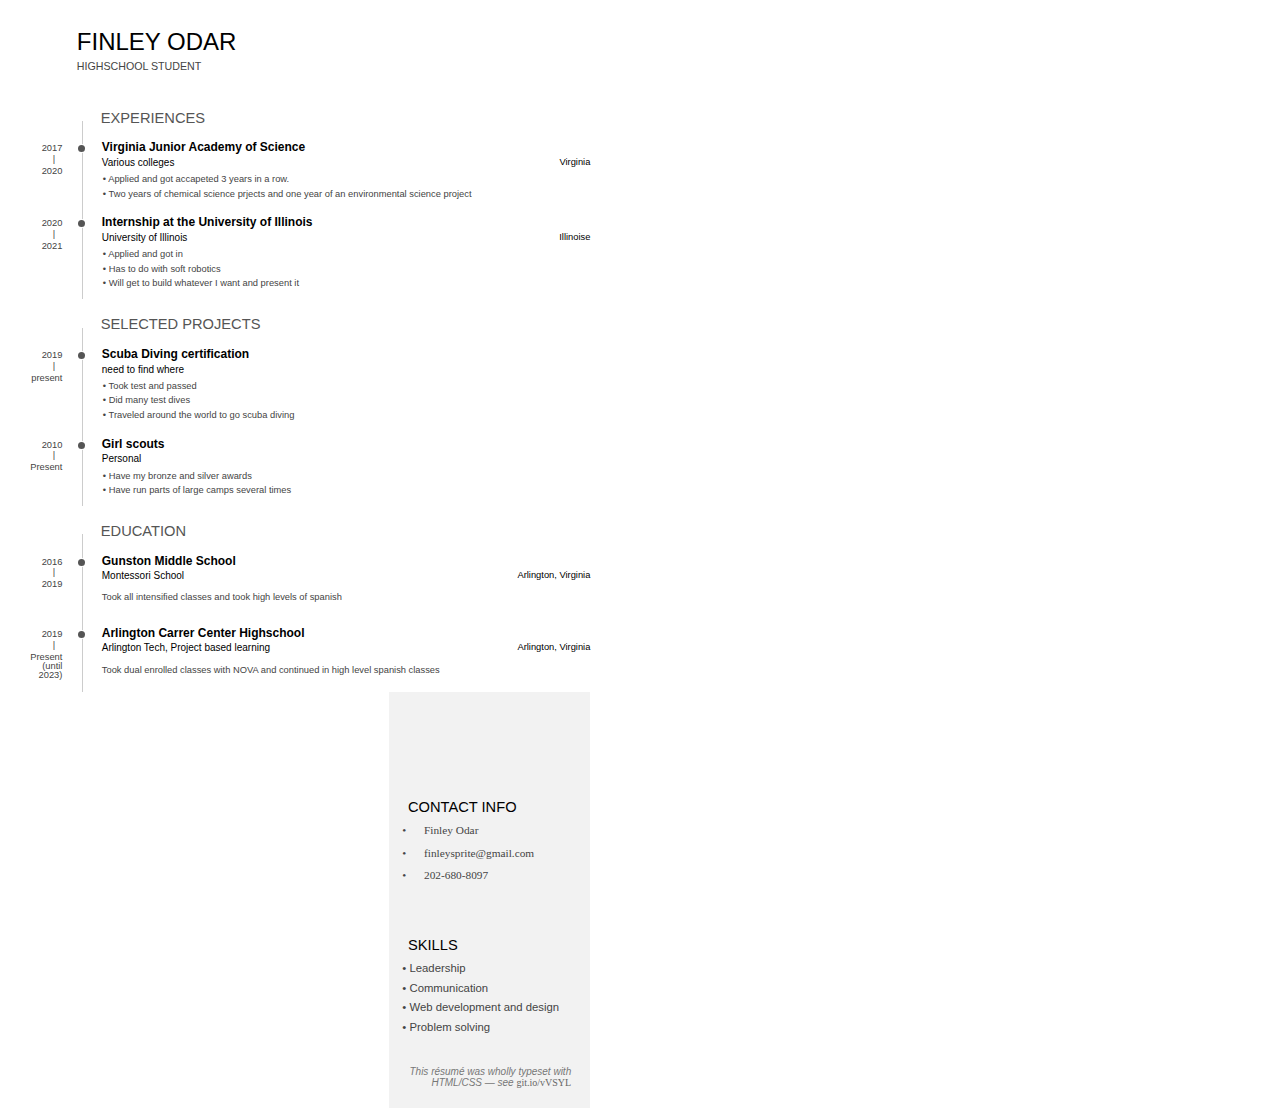
==== resume/index.html @ 8e39c1dd "Fix css links" ====
<!DOCTYPE html>
<html>
  <head>
    <meta charset="utf-8" />
    <link rel="stylesheet" type="text/css" href="normailze.css" />
    <link rel="stylesheet" type="text/css" href="font-awesome.css" />
    <link rel="stylesheet" type="text/css" href="style.css" />
  </head>
  <body lang="en">
    <section id="main">
      <header id="title">
        <h1>Finley Odar</h1>
        <span class="subtitle">Highschool Student</span>
      </header>
      <section class="main-block">
        <h2>
          <i class="fa fa-suitcase"></i> Experiences
        </h2>
        <section class="blocks">
          <div class="date">
            <span>2017</span><span>2020</span>
          </div>
          <div class="decorator">
          </div>
          <div class="details">
            <header>
              <h3>Virginia Junior Academy of Science</h3>
              <span class="place">Various colleges</span>
              <span class="location">Virginia</span>
            </header>
            <div>
              <ul>
                <li>Applied and got accapeted 3 years in a row.</li>
                <li>Two years of chemical science prjects and one year of an environmental science project</li>
              </ul>
              </div>
          </div>
        </section>
        <section class="blocks">
          <div class="date">
            <span>2020</span><span>2021</span>
          </div>
          <div class="decorator">
          </div>
          <div class="details">
            <header>
              <h3>Internship at the University of Illinois</h3>
              <span class="place">University of Illinois</span>
              <span class="location">Illinoise</span>
            </header>
            <div>
              <ul>
                <li>Applied and got in</li>
                <li>Has to do with soft robotics</li>
                <li>Will get to build whatever I want and present it</li>
              </ul>
            </div>
          </div>
        </section>
      <section class="main-block">
        <h2>
          <i class="fa fa-folder-open"></i> Selected Projects
        </h2>
        <section class="blocks">
          <div class="date">
            <span>2019</span><span>present</span>
          </div>
          <div class="decorator">
          </div>
          <div class="details">
            <header>
              <h3>Scuba Diving certification</h3>
              <span class="place">need to find where</span>
            </header>
            <div>
              <ul>
                <li>Took test and passed</li>
                <li>Did many test dives</li>
                <li>Traveled around the world to go scuba diving</li>
              </ul>
            </div>
          </div>
        </section>
        <section class="blocks">
          <div class="date">
            <span>2010</span><span>Present</span>
          </div>
          <div class="decorator">
          </div>
          <div class="details">
            <header>
              <h3>Girl scouts</h3>
              <span class="place">Personal</span>
            </header>
            <div>
              <ul>
                <li>Have my bronze and silver awards</li>
                <li>Have run parts of large camps several times</li>
              </ul>
            </div>
          </div>
        </section>
      <section class="main-block concise">
        <h2>
          <i class="fa fa-graduation-cap"></i> Education
        </h2>
        <section class="blocks">
          <div class="date">
            <span>2016</span><span>2019</span>
          </div>
          <div class="decorator">
          </div>
          <div class="details">
            <header>
              <h3>Gunston Middle School</h3>
              <span class="place">Montessori School</span>
              <span class="location">Arlington, Virginia</span>
            </header>
            <div>Took all intensified classes and took high levels of spanish</div>
          </div>
        </section>
        <section class="blocks">
          <div class="date">
            <span>2019</span><span>Present (until 2023)</span>
          </div>
          <div class="decorator">
          </div>
          <div class="details">
            <header>
              <h3>Arlington Carrer Center Highschool</h3>
              <span class="place">Arlington Tech, Project based learning</span>
              <span class="location">Arlington, Virginia</span>
            </header>
            <div>Took dual enrolled classes with NOVA and continued in high level spanish classes</div>
          </div>
        </section>


    <aside id="sidebar">
      <div class="side-block" id="contact">
        <h1>
          Contact Info
        </h1>
        <ul>
          <li><i class="fa fa-globe"></i> Finley Odar</li>
          <li><i class="fa fa-envelope"></i> finleysprite@gmail.com</li>
          <li><i class="fa fa-phone"></i> 202-680-8097 </li>
        </ul>
      </div>
      <div class="side-block" id="skills">
        <h1>
          Skills
        </h1>
        <ul>
          <li>Leadership</li>
          <li>Communication</li>
          <li>Web development and design</li>
          <li>Problem solving</li>
        </ul>
      </div>
      <div class="side-block" id="disclaimer">
        This r&eacute;sum&eacute; was wholly typeset with HTML/CSS &mdash; see <code>git.io/vVSYL</code>
      </div>
    </aside>
  </body>
</html>
---- resume/normailze.css ----
/*! normalize.css v8.0.1 | MIT License | github.com/necolas/normalize.css */

/* Document
   ========================================================================== */

/**
 * 1. Correct the line height in all browsers.
 * 2. Prevent adjustments of font size after orientation changes in iOS.
 */

html {
  line-height: 1.15; /* 1 */
  -webkit-text-size-adjust: 100%; /* 2 */
}

/* Sections
   ========================================================================== */

/**
 * Remove the margin in all browsers.
 */

body {
  margin: 0;
}

/**
 * Render the `main` element consistently in IE.
 */

main {
  display: block;
}

/**
 * Correct the font size and margin on `h1` elements within `section` and
 * `article` contexts in Chrome, Firefox, and Safari.
 */

h1 {
  font-size: 2em;
  margin: 0.67em 0;
}

/* Grouping content
   ========================================================================== */

/**
 * 1. Add the correct box sizing in Firefox.
 * 2. Show the overflow in Edge and IE.
 */

hr {
  box-sizing: content-box; /* 1 */
  height: 0; /* 1 */
  overflow: visible; /* 2 */
}

/**
 * 1. Correct the inheritance and scaling of font size in all browsers.
 * 2. Correct the odd `em` font sizing in all browsers.
 */

pre {
  font-family: monospace, monospace; /* 1 */
  font-size: 1em; /* 2 */
}

/* Text-level semantics
   ========================================================================== */

/**
 * Remove the gray background on active links in IE 10.
 */

a {
  background-color: transparent;
}

/**
 * 1. Remove the bottom border in Chrome 57-
 * 2. Add the correct text decoration in Chrome, Edge, IE, Opera, and Safari.
 */

abbr[title] {
  border-bottom: none; /* 1 */
  text-decoration: underline; /* 2 */
  text-decoration: underline dotted; /* 2 */
}

/**
 * Add the correct font weight in Chrome, Edge, and Safari.
 */

b,
strong {
  font-weight: bolder;
}

/**
 * 1. Correct the inheritance and scaling of font size in all browsers.
 * 2. Correct the odd `em` font sizing in all browsers.
 */

code,
kbd,
samp {
  font-family: monospace, monospace; /* 1 */
  font-size: 1em; /* 2 */
}

/**
 * Add the correct font size in all browsers.
 */

small {
  font-size: 80%;
}

/**
 * Prevent `sub` and `sup` elements from affecting the line height in
 * all browsers.
 */

sub,
sup {
  font-size: 75%;
  line-height: 0;
  position: relative;
  vertical-align: baseline;
}

sub {
  bottom: -0.25em;
}

sup {
  top: -0.5em;
}

/* Embedded content
   ========================================================================== */

/**
 * Remove the border on images inside links in IE 10.
 */

img {
  border-style: none;
}

/* Forms
   ========================================================================== */

/**
 * 1. Change the font styles in all browsers.
 * 2. Remove the margin in Firefox and Safari.
 */

button,
input,
optgroup,
select,
textarea {
  font-family: inherit; /* 1 */
  font-size: 100%; /* 1 */
  line-height: 1.15; /* 1 */
  margin: 0; /* 2 */
}

/**
 * Show the overflow in IE.
 * 1. Show the overflow in Edge.
 */

button,
input { /* 1 */
  overflow: visible;
}

/**
 * Remove the inheritance of text transform in Edge, Firefox, and IE.
 * 1. Remove the inheritance of text transform in Firefox.
 */

button,
select { /* 1 */
  text-transform: none;
}

/**
 * Correct the inability to style clickable types in iOS and Safari.
 */

button,
[type="button"],
[type="reset"],
[type="submit"] {
  -webkit-appearance: button;
}

/**
 * Remove the inner border and padding in Firefox.
 */

button::-moz-focus-inner,
[type="button"]::-moz-focus-inner,
[type="reset"]::-moz-focus-inner,
[type="submit"]::-moz-focus-inner {
  border-style: none;
  padding: 0;
}

/**
 * Restore the focus styles unset by the previous rule.
 */

button:-moz-focusring,
[type="button"]:-moz-focusring,
[type="reset"]:-moz-focusring,
[type="submit"]:-moz-focusring {
  outline: 1px dotted ButtonText;
}

/**
 * Correct the padding in Firefox.
 */

fieldset {
  padding: 0.35em 0.75em 0.625em;
}

/**
 * 1. Correct the text wrapping in Edge and IE.
 * 2. Correct the color inheritance from `fieldset` elements in IE.
 * 3. Remove the padding so developers are not caught out when they zero out
 *    `fieldset` elements in all browsers.
 */

legend {
  box-sizing: border-box; /* 1 */
  color: inherit; /* 2 */
  display: table; /* 1 */
  max-width: 100%; /* 1 */
  padding: 0; /* 3 */
  white-space: normal; /* 1 */
}

/**
 * Add the correct vertical alignment in Chrome, Firefox, and Opera.
 */

progress {
  vertical-align: baseline;
}

/**
 * Remove the default vertical scrollbar in IE 10+.
 */

textarea {
  overflow: auto;
}

/**
 * 1. Add the correct box sizing in IE 10.
 * 2. Remove the padding in IE 10.
 */

[type="checkbox"],
[type="radio"] {
  box-sizing: border-box; /* 1 */
  padding: 0; /* 2 */
}

/**
 * Correct the cursor style of increment and decrement buttons in Chrome.
 */

[type="number"]::-webkit-inner-spin-button,
[type="number"]::-webkit-outer-spin-button {
  height: auto;
}

/**
 * 1. Correct the odd appearance in Chrome and Safari.
 * 2. Correct the outline style in Safari.
 */

[type="search"] {
  -webkit-appearance: textfield; /* 1 */
  outline-offset: -2px; /* 2 */
}

/**
 * Remove the inner padding in Chrome and Safari on macOS.
 */

[type="search"]::-webkit-search-decoration {
  -webkit-appearance: none;
}

/**
 * 1. Correct the inability to style clickable types in iOS and Safari.
 * 2. Change font properties to `inherit` in Safari.
 */

::-webkit-file-upload-button {
  -webkit-appearance: button; /* 1 */
  font: inherit; /* 2 */
}

/* Interactive
   ========================================================================== */

/*
 * Add the correct display in Edge, IE 10+, and Firefox.
 */

details {
  display: block;
}

/*
 * Add the correct display in all browsers.
 */

summary {
  display: list-item;
}

/* Misc
   ========================================================================== */

/**
 * Add the correct display in IE 10+.
 */

template {
  display: none;
}

/**
 * Add the correct display in IE 10.
 */

[hidden] {
  display: none;
}
---- resume/style.css ----
@page {
  size: letter portrait;
  margin: 0;
}

* {
  box-sizing: border-box;
}

:root {
  --page-width: 8.5in;
  --page-height: 11in;
  --main-width: 6.4in;
  --sidebar-width: calc(var(--page-width) - var(--main-width));
  --decorator-horizontal-margin: 0.2in;

  --sidebar-horizontal-padding: 0.2in;

  /* XXX: using px for very good precision control */
  --decorator-outer-offset-top: 10px;
  --decorator-outer-offset-left: -5.5px;
  --decorator-border-width: 1px;
  --decorator-outer-dim: 9px;
  --decorator-border: 1px solid #ccc;

  --row-blocks-padding-top: 5pt;
  --date-block-width: 0.6in;

  --main-blocks-title-icon-offset-left: -19pt;
}

body {
  width: var(--page-width);
  height: var(--page-height);
  margin: 0;
  font-family: "Open Sans", sans-serif; 
  font-weight: 300;
  line-height: 1.3;
  color: #444;
  hyphens: auto;
}

h1, h2, h3 {
  margin: 0;
  color: #000;
}

li {
  list-style-type: none;
}

#main {
  float: left;
  width: var(--main-width);
  padding: 0.25in 0.25in 0 0.25in;
  font-size: 7pt;
}

#sidebar {
  float: right;
  position: relative; /* for disclaimer */
  width: var(--sidebar-width);
  height: 100%;
  padding: 0.6in var(--sidebar-horizontal-padding);
  background-color: #f2f2f2;
  font-size: 8.5pt;
}

/* main */

/** big title **/
#title, h1, h2 {
  text-transform: uppercase;
}

#title {
  position: relative;
  left: 0.55in;
  margin-bottom: 0.3in;
  line-height: 1.2;
}

#title h1 {
  font-weight: 300;
  font-size: 18pt;
  line-height: 1.5;
}

#title h1 strong {
  margin: auto 2pt auto 4pt;
  font-weight: 600;
}

.subtitle {
  font-size: 8pt;
}

/*** categorial blocks ***/

.main-block {
  margin-top: 0.1in;
}

#main h2 {
  position: relative;
  top: var(--row-blocks-padding-top);
  /* XXX: 0.5px for aligning fx printing */
  left: calc((var(--date-block-width) + var(--decorator-horizontal-margin)));
  font-weight: 400;
  font-size: 11pt;
  color: #555;
}

#main h2 > i {
  /* use absolute position to prevent icon's width from misaligning title */
  /* assigning a fixed width here is no better due to needing to align decorator
     line too */
  position: absolute;
  left: var(--main-blocks-title-icon-offset-left);
  z-index: 1; /* over decorator line */
  color: #444;
}

#main h2::after { /* extends the decorator line */
  height: calc(var(--row-blocks-padding-top) * 2);
  position: relative;
  top: calc(-1 * var(--row-blocks-padding-top));
  /* XXX: 0.5px for aligning fx printing */
  left: calc(-1 * var(--decorator-horizontal-margin));
  display: block;
  border-left: var(--decorator-border);
  z-index: 0;
  line-height: 0;
  font-size: 0;
  content: ' ';
}

/**** minor tweaks on the icon fonts ****/
#main h2 > .fa-graduation-cap {
  left: calc(var(--main-blocks-title-icon-offset-left) - 2pt);
  top: 2pt;
}

#main h2 > .fa-suitcase {
  top: 1pt;
}

#main h2 > .fa-folder-open {
  top: 1.5pt;
}

/**** individual row blocks (date - decorator - details) ****/

.blocks {
  display: flex;
  flex-flow: row nowrap;
}

.blocks > div {
  padding-top: var(--row-blocks-padding-top);
}

.date {
  flex: 0 0 var(--date-block-width);
  padding-top: calc(var(--row-blocks-padding-top) + 2.5pt) !important;
  padding-right: var(--decorator-horizontal-margin);
  font-size: 7pt;
  text-align: right;
  line-height: 1;
}

.date span {
  display: block;
}

.date span:nth-child(2)::before {
  position: relative;
  top: 1pt;
  right: 5.5pt;
  display: block;
  height: 10pt;
  content: '|';
}

.decorator {
  flex: 0 0 0;
  position: relative;
  width: 2pt;
  min-height: 100%;
  border-left: var(--decorator-border);
}

/*
 * XXX: Use two filled circles to achieve the circle-with-white-border effect.
 * The normal technique of only using one pseudo element and
 * border: 1px solid white; style makes firefox erroneously either:
 * 1) overflows the grayshade background (if no background-clip is set), or
 * 2) shows decorator line which should've been masked by the white border
 *
 */

.decorator::before {
  position: absolute;
  top: var(--decorator-outer-offset-top);
  left: var(--decorator-outer-offset-left);
  content: ' ';
  display: block;
  width: var(--decorator-outer-dim);
  height: var(--decorator-outer-dim);
  border-radius: calc(var(--decorator-outer-dim) / 2);
  background-color: #fff;
}

.decorator::after {
  position: absolute;
  top: calc(var(--decorator-outer-offset-top) + var(--decorator-border-width));
  left: calc(var(--decorator-outer-offset-left) + var(--decorator-border-width));
  content: ' ';
  display: block;
  width: calc(var(--decorator-outer-dim) - (var(--decorator-border-width) * 2));
  height: calc(var(--decorator-outer-dim) - (var(--decorator-border-width) * 2));
  border-radius: calc((var(--decorator-outer-dim) - (var(--decorator-border-width) * 2)) / 2);
  background-color: #555;
}

.blocks:last-child .decorator { /* slightly shortens it */
  margin-bottom: 0.25in;
}

/***** fine-tunes on the details block where the real juice is *****/

.details {
  flex: 1 0 0;
  padding-left: var(--decorator-horizontal-margin);
  padding-top: calc(var(--row-blocks-padding-top) - 0.5pt) !important; /* not sure why but this is needed for better alignment */
}

.details header {
  color: #000;
}

.details h3 {
  font-size: 9pt;
}

.main-block:not(.concise) .details div {
  margin: 0.18in 0 0.1in 0; 
}

.main-block:not(.concise) .blocks:last-child .details div {
  margin-bottom: 0;
}

.main-block.concise .details div:not(.concise) {
  /* use padding to work around the fact that margin doesn't affect floated
     neighboring elements */
  padding: 0.05in 0 0.07in 0;
}

.details .place {
  float: left;
  font-size: 7.5pt;
}

.details .location {
  float: right;
}

.details div {
  clear: both;
}

.details .location::before {
  display: inline-block;
  position: relative;
  right: 3pt;
  top: 0.25pt;
  font-family: FontAwesome;
  font-weight: normal;
  font-style: normal;
  text-decoration: inherit;
  content: "\f041";
}

/***** fine-tunes on the lists... *****/

#main ul {
  padding-left: 0.07in;
  margin: 0.08in 0;
}

#main li {
  margin: 0 0 0.025in 0;
}

/****** customize list symbol style ******/
#main li::before {
  position: relative;
  margin-left: -4.25pt;
  content: '• ';
}

.details .concise ul {
  margin: 0 !important;
  columns: 2;
}

.details .concise li {
  margin: 0 !important;
}

.details .concise li {
  margin-left: 0 !important;
}



/* sidebar */

#sidebar h1 {
  font-weight: 400;
  font-size: 11pt;
}

.side-block {
  margin-top: 0.5in; 
}
.side-block > a, .side-block > a:visited {
    text-decoration: none;
    color: #000;
}

#contact ul {
  margin-top: 0.05in;
  padding-left: 0;
  font-family: "Source Code Pro";
  font-weight: 400;
  line-height: 1.75;
}

#contact li > i {
  width: 9pt; /* for text alignment */
  text-align: right;
}

#skills {
  line-height: 1.5;
}

#skills ul {
  margin: 0.05in 0 0.15in;
  padding: 0;
}

#disclaimer {
  position: absolute;
  bottom: var(--sidebar-horizontal-padding);
  right: var(--sidebar-horizontal-padding);
  font-size: 7.5pt;
  font-style: italic;
  line-height: 1.1;
  text-align: right;
  color: #777;
}

#disclaimer code {
  color: #666;
  font-family: "Source Code Pro";
  font-weight: 400;
  font-style: normal;
}
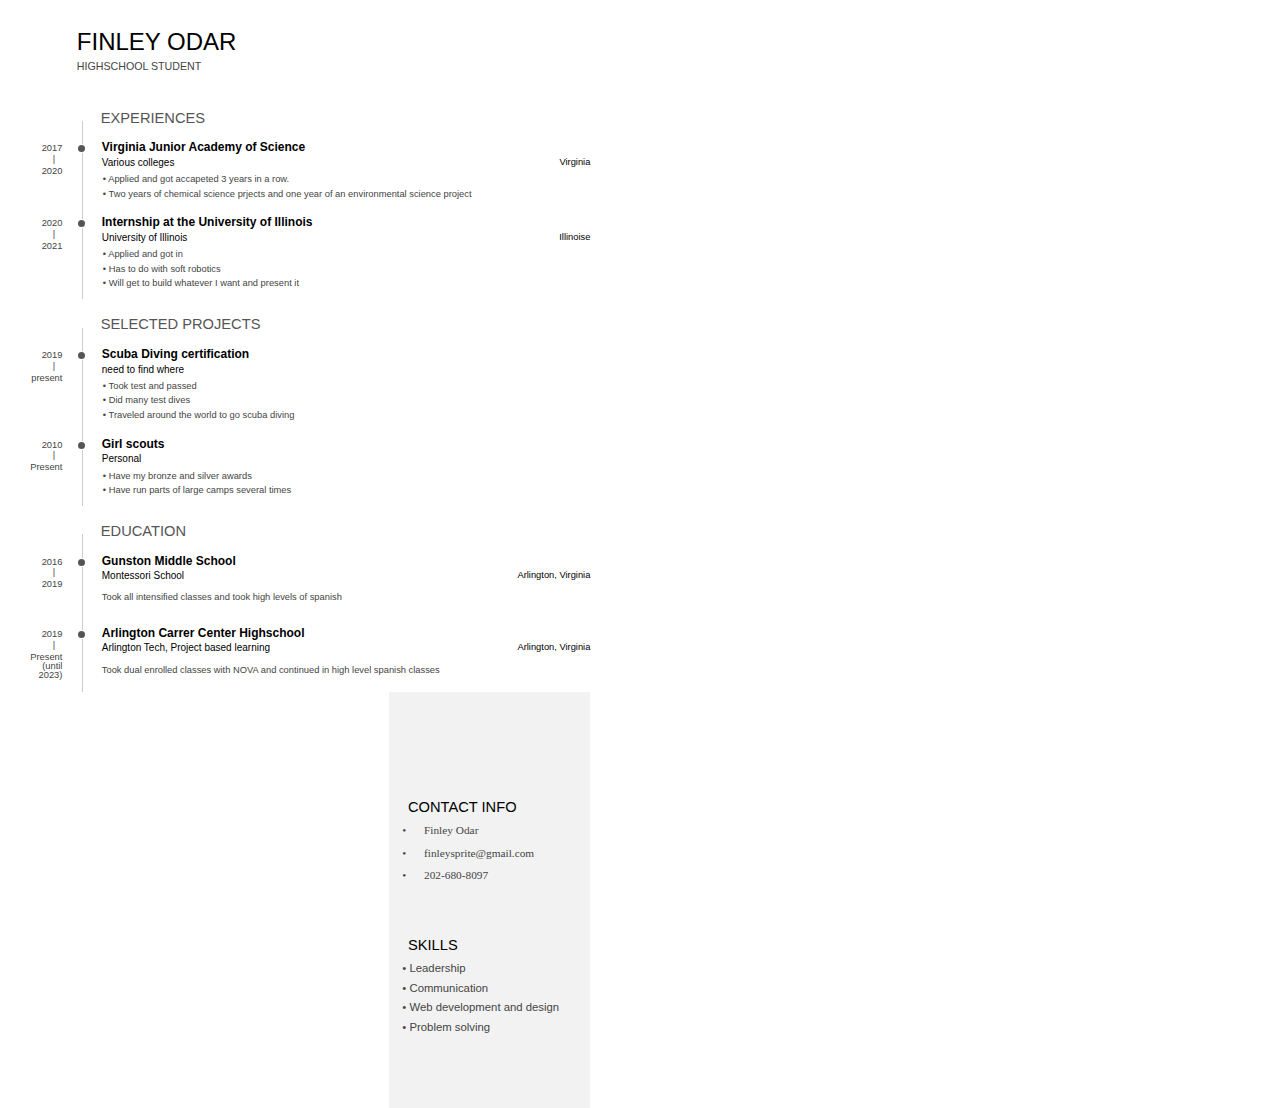
==== commit 1fcbe502: "Try to fix resume" ====
--- a/resume/index.html
+++ b/resume/index.html
@@ -158,9 +158,6 @@
           <li>Problem solving</li>
         </ul>
       </div>
-      <div class="side-block" id="disclaimer">
-        This r&eacute;sum&eacute; was wholly typeset with HTML/CSS &mdash; see <code>git.io/vVSYL</code>
-      </div>
     </aside>
   </body>
 </html>
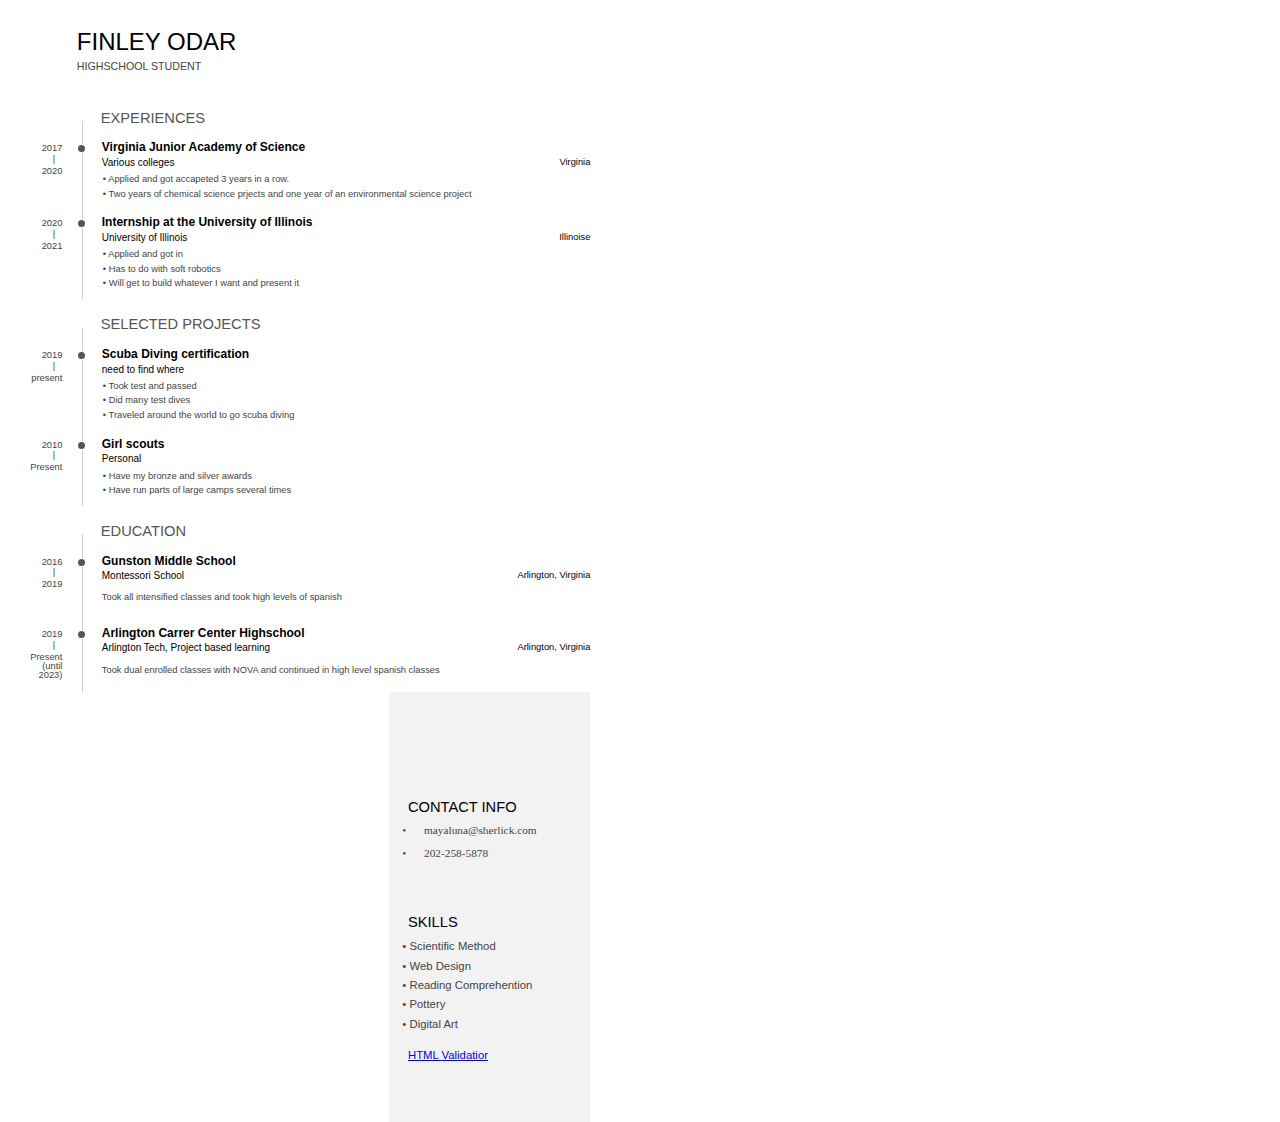
==== commit a5dd50dc: "Try mayas code" ====
--- a/resume/index.html
+++ b/resume/index.html
@@ -134,17 +134,14 @@
             <div>Took dual enrolled classes with NOVA and continued in high level spanish classes</div>
           </div>
         </section>
-
-
-    <aside id="sidebar">
+ <aside id="sidebar">
       <div class="side-block" id="contact">
         <h1>
           Contact Info
         </h1>
         <ul>
-          <li><i class="fa fa-globe"></i> Finley Odar</li>
-          <li><i class="fa fa-envelope"></i> finleysprite@gmail.com</li>
-          <li><i class="fa fa-phone"></i> 202-680-8097 </li>
+          <li><i class="fa fa-envelope"></i> mayaluna@sherlick.com</li>
+          <li><i class="fa fa-phone"></i> 202-258-5878</li>
         </ul>
       </div>
       <div class="side-block" id="skills">
@@ -152,12 +149,18 @@
           Skills
         </h1>
         <ul>
-          <li>Leadership</li>
-          <li>Communication</li>
-          <li>Web development and design</li>
-          <li>Problem solving</li>
+          <li>Scientific Method</li>
+          <li>Web Design</li>
+	  <li>Reading Comprehention</li>
+	  <li>Pottery</li>
+	  <li>Digital Art</li>
         </ul>
+<footer>
+<a href="http://validator.w3.org/check?uri=https://msherlick15.github.io/website/Resume/">
+<strong> HTML </strong>Validatior</a> &nbsp;
+</footer>
       </div>
     </aside>
+
   </body>
 </html>
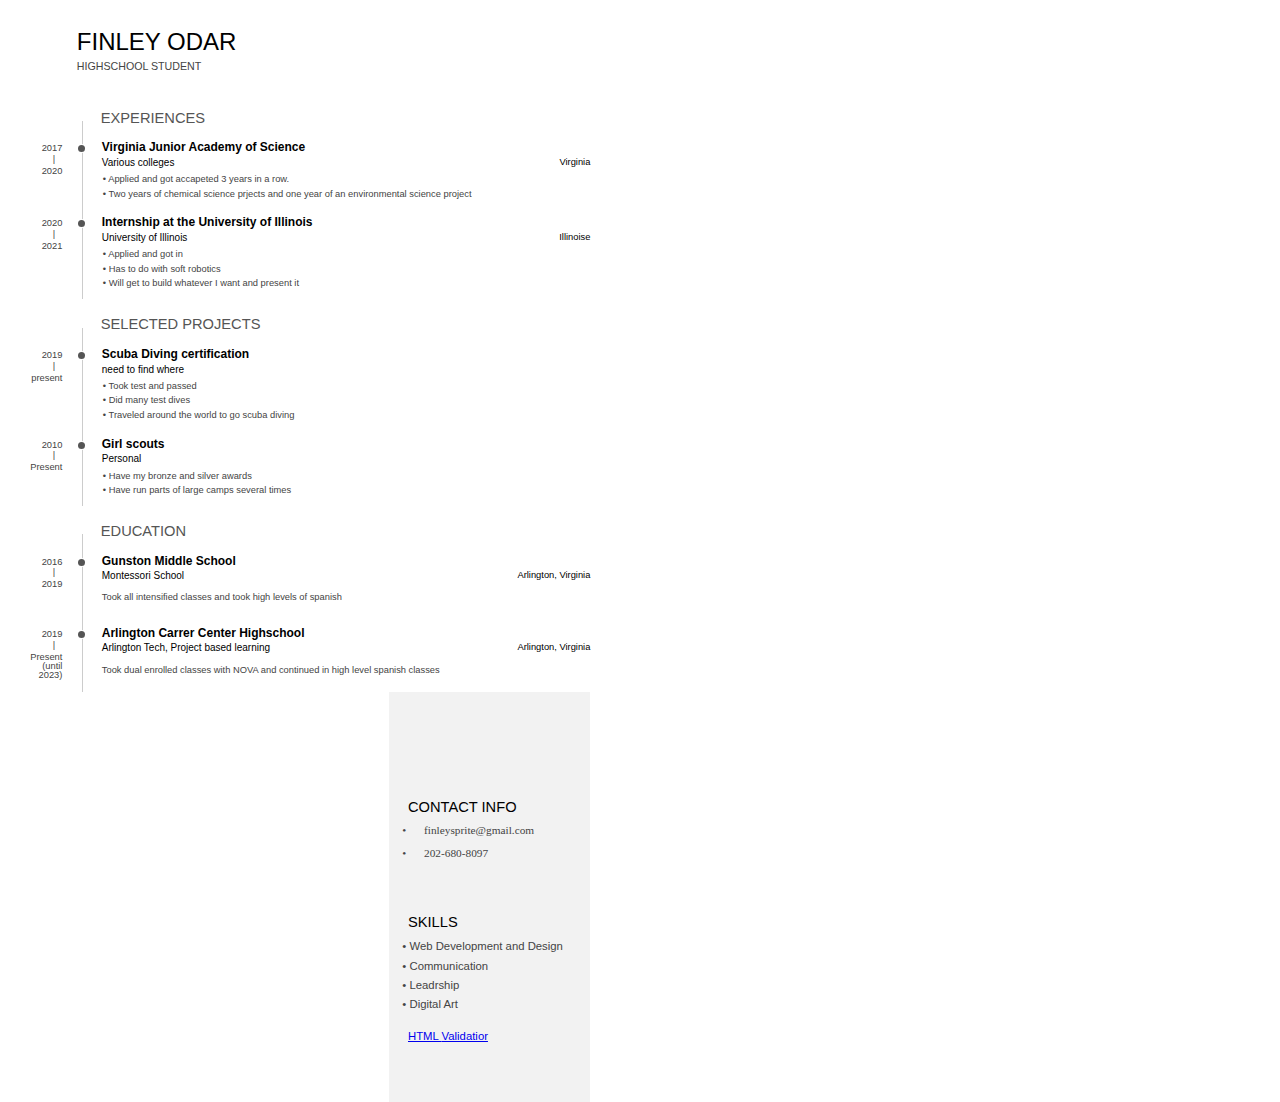
==== commit dd74f288: "Put my info back into sidebar" ====
--- a/resume/index.html
+++ b/resume/index.html
@@ -140,8 +140,8 @@
           Contact Info
         </h1>
         <ul>
-          <li><i class="fa fa-envelope"></i> mayaluna@sherlick.com</li>
-          <li><i class="fa fa-phone"></i> 202-258-5878</li>
+          <li><i class="fa fa-envelope"></i> finleysprite@gmail.com</li>
+          <li><i class="fa fa-phone"></i> 202-680-8097</li>
         </ul>
       </div>
       <div class="side-block" id="skills">
@@ -149,10 +149,9 @@
           Skills
         </h1>
         <ul>
-          <li>Scientific Method</li>
-          <li>Web Design</li>
-	  <li>Reading Comprehention</li>
-	  <li>Pottery</li>
+          <li>Web Development and Design</li>
+	  <li>Communication</li>
+	  <li>Leadrship</li>
 	  <li>Digital Art</li>
         </ul>
 <footer>
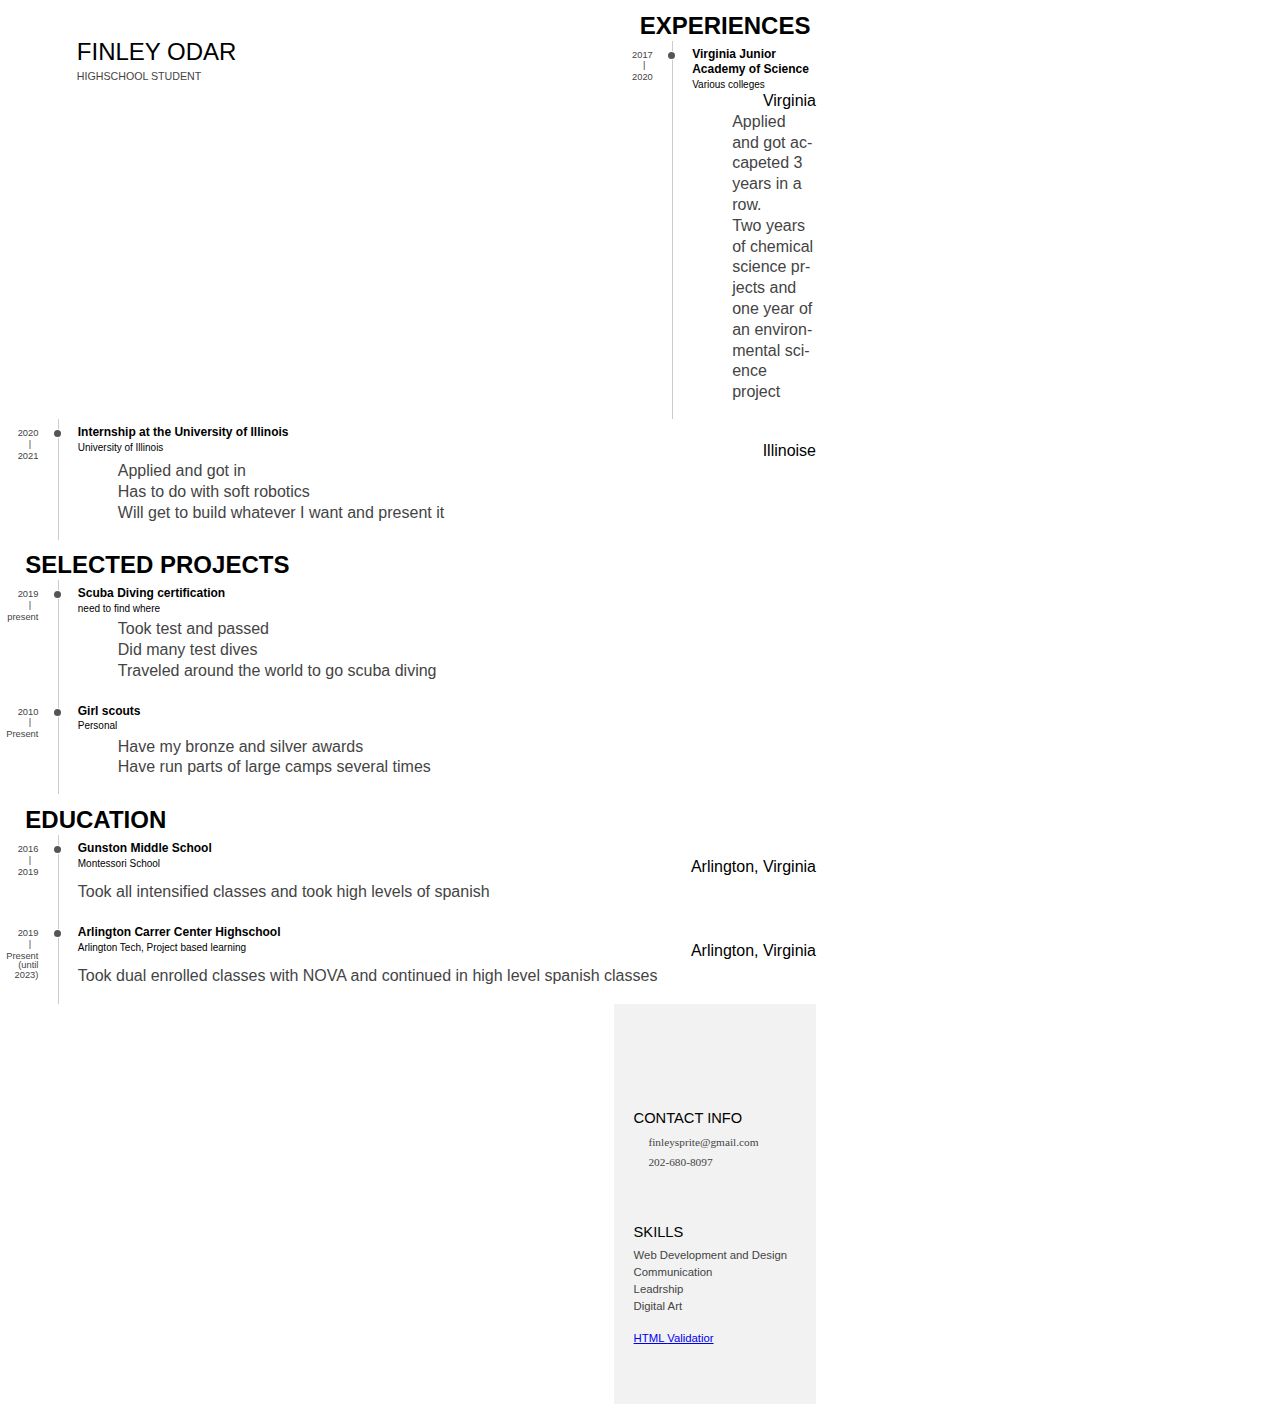
==== commit b36abc72: "Fix errors found in html validator" ====
--- a/resume/index.html
+++ b/resume/index.html
@@ -12,10 +12,12 @@
         <h1>Finley Odar</h1>
         <span class="subtitle">Highschool Student</span>
       </header>
+     </section>
       <section class="main-block">
         <h2>
           <i class="fa fa-suitcase"></i> Experiences
         </h2>
+</section>
         <section class="blocks">
           <div class="date">
             <span>2017</span><span>2020</span>
@@ -155,7 +157,7 @@
 	  <li>Digital Art</li>
         </ul>
 <footer>
-<a href="http://validator.w3.org/check?uri=https://msherlick15.github.io/website/Resume/">
+<a href="http://validator.w3.org/check?uri=https://fodar2005.github.io/website/resume/">
 <strong> HTML </strong>Validatior</a> &nbsp;
 </footer>
       </div>
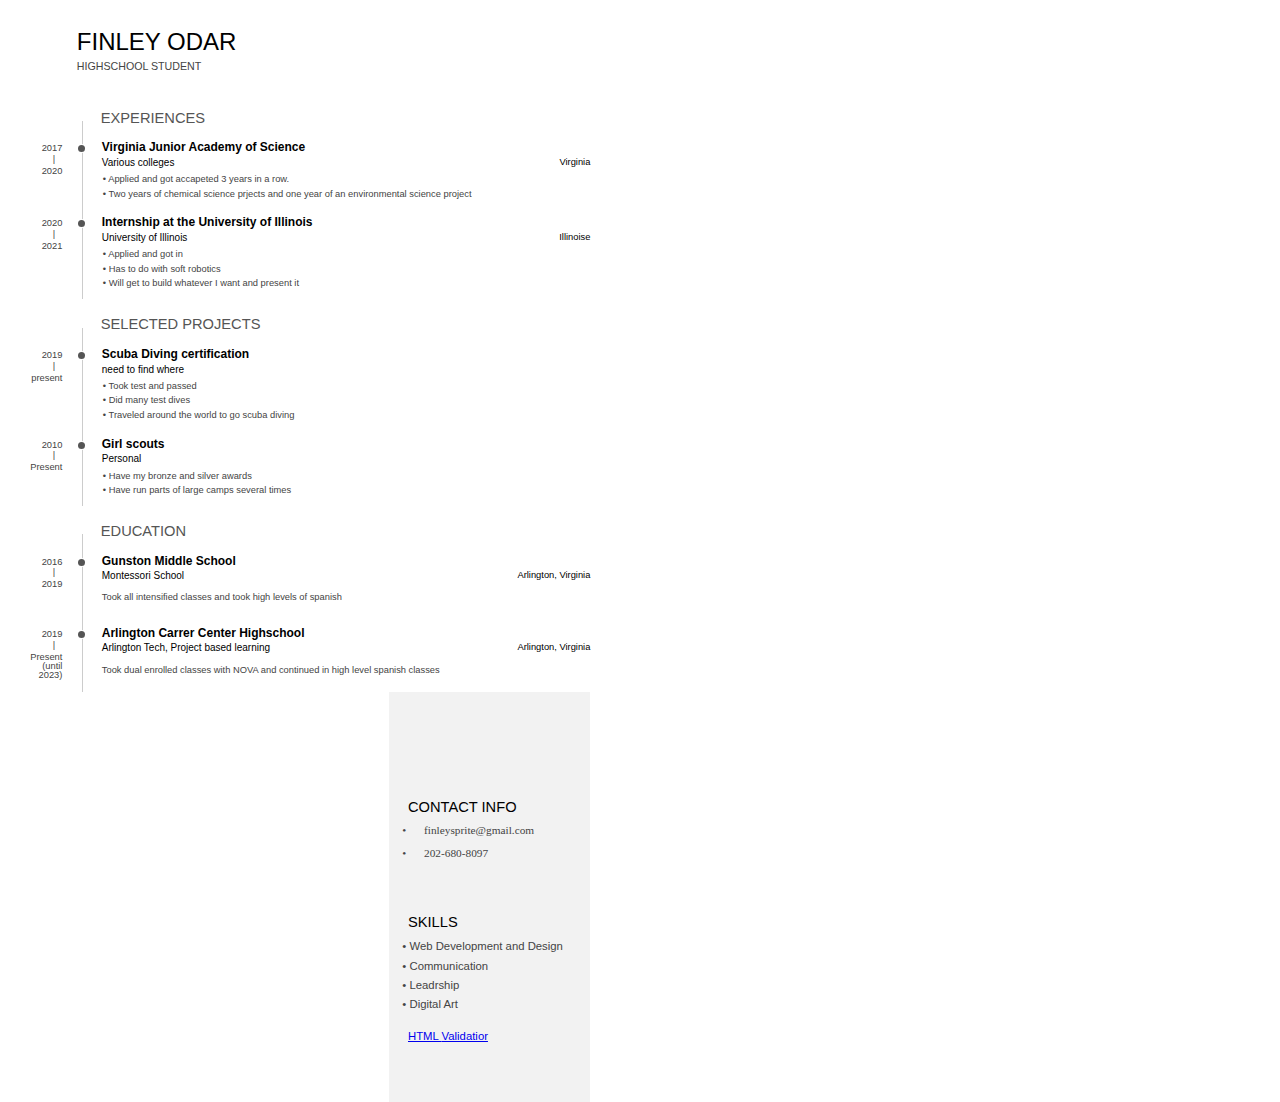
==== commit 67e764e2: "Delete what I just did" ====
--- a/resume/index.html
+++ b/resume/index.html
@@ -12,12 +12,10 @@
         <h1>Finley Odar</h1>
         <span class="subtitle">Highschool Student</span>
       </header>
-     </section>
       <section class="main-block">
         <h2>
           <i class="fa fa-suitcase"></i> Experiences
         </h2>
-</section>
         <section class="blocks">
           <div class="date">
             <span>2017</span><span>2020</span>
